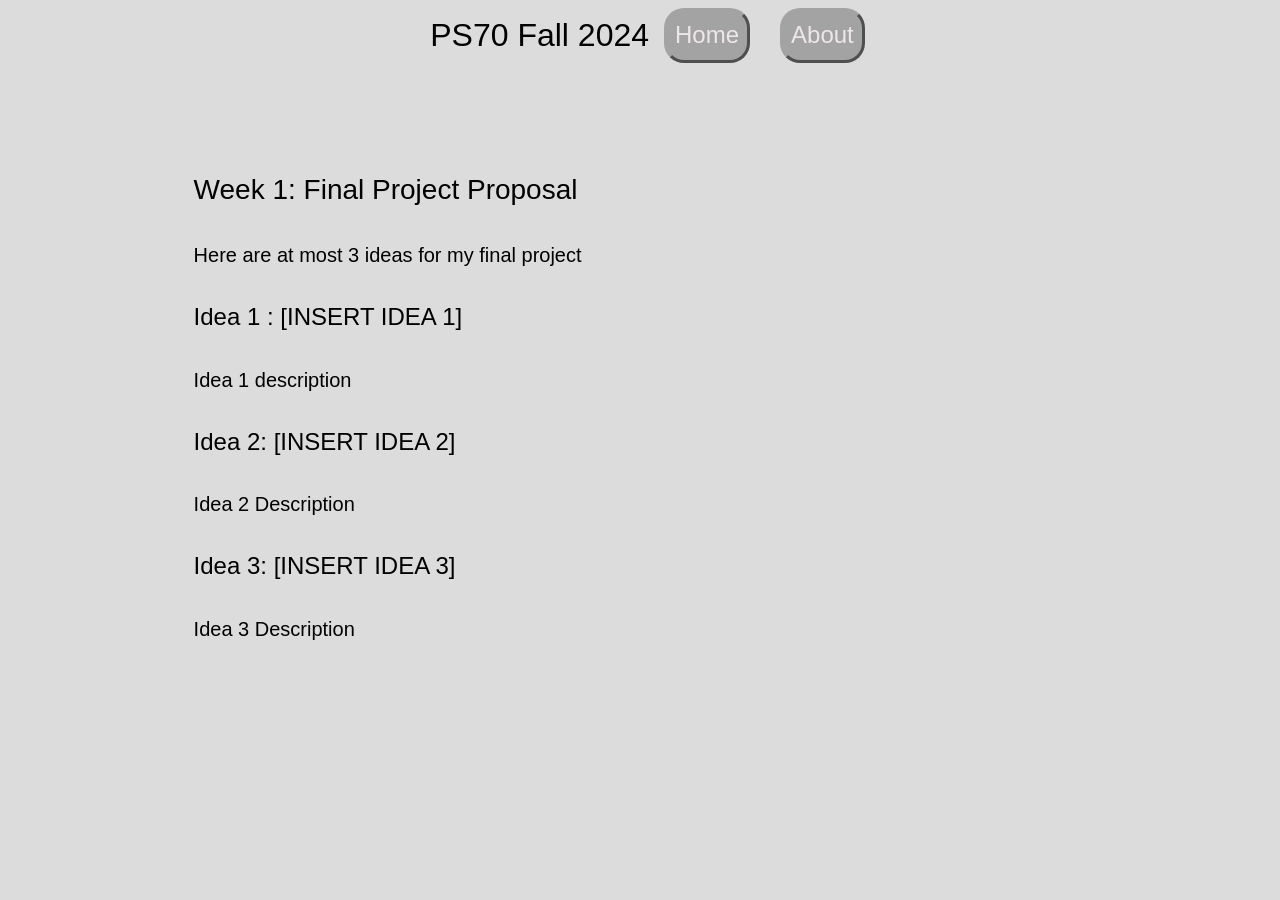
==== 01_intro/index.html @ 6d692669 "intro added intro files" ====
<!DOCTYPE html>
<html lang="en">

<title>PS70: Intro to Digital Fabrication </title>
<link href="https://cdn.jsdelivr.net/npm/bootstrap@5.1.1/dist/css/bootstrap.min.css" rel="stylesheet">
<link href="../style.css" rel="stylesheet">


<nav class="navbar navbar-expand-sm navbar-dark" style=" color: #EEE7E8;">
  <div style="align-items: center; justify-content: center;" class="container-fluid">
    <div class="flexrow">
      <h2 class="nav-title">PS70 Fall 2024</h2>
    </div>
    <div class="navbar-nav">
      <h4><a class="nav-link" href="../index.html">Home</a></h4>
      <h4><a class="nav-link" href="../about.html">About</a></h4>
    </div>
  </div>
</nav>

<body>
<xmp style="display:none;">
<div class="textcontainer">
<br></br>

<h3>Week 1: Final Project Proposal</h3>

<p class = "margin"></p>
Here are at most 3 ideas for my final project
<p class = "margin"></p>

<h4>Idea 1 : [INSERT IDEA 1]</h4>
<p class = "margin"></p>

Idea 1 description

<p class = "margin"></p>


<h4>Idea 2: [INSERT IDEA 2]</h4>
<p class = "margin"></p>

Idea 2 Description

<p class = "margin"></p>

<h4>Idea 3: [INSERT IDEA 3]</h4>
<p class = "margin"></p>

Idea 3 Description



</div>
</xmp>
</body>

<script src="../strapdown.js"></script>
<script src="https://cdn.jsdelivr.net/npm/bootstrap@5.0.2/dist/js/bootstrap.bundle.min.js" ></script>

</html>
---- style.css ----
body {
    font: 20px "Gill Sans", Verdana, sans-serif;
    line-height: 1.8;
    color: #000000;
    background-color: #dcdcdc;
    padding-top: 0px !important;
  }

.textcontainer {
  padding: 2% 10%;;
}

p {font-size: 16px;}
.margin {margin-bottom: 30px;}

a {
  color: #000000;
}

.container-fluid {
  padding: 0px;
  /*padding-bottom: 70px;*/
}

nav {
  background-color: #dcdcdc;
  color: #EEE7E8;
  padding: 50px 0px;
}

.navbar-nav {
  display: flex;
  justify-content: flex-start;
  gap: 30px;
}

.nav-title{
  margin-left: 15px;
  margin-right: 15px;
  color: #000000;
}

.nav-link {
  border: 3px outset #a3a3a3;
  border-radius: 20px;
  padding: 10px 30px;
  background-color: #a3a3a3;
  color: #EEE7E8;
  transition: 0.3s;
}

.nav-link:hover {
  border: 3px outset #FFFFFF;
  border-radius: 20px;
  padding: 10px 30px;
  background-color: #a3a3a3;
  transition: 0.3s;
}

#btn {
  border: 3px outset #FFFFFF;
  border-radius: 40px;
  padding: 10px 30px;
  background-color: #a3a3a3;
  color: #000000;
  transition: 0.3s;
}

#btn:hover {
  border: 3px inset #FFFFFF;
  border-radius: 40px;
  padding: 10px 30px;
  background-color: #a3a3a3;
  transition: 0.3s;
}

.row {
  margin: auto auto;
}

.flexrow {
  display: flex;
  justify-content: space-evenly;
}

.center-row {
  display: flex;
  justify-content: center;
}

code {
  background-color: #2d2b33;
  color: #EEE7E8;
  font-family: 'Courier New', Courier, monospace;
}

.caption {
  color: gray;
  font-size: 16px;
  text-align: center;
  font-style: italic;
}

#aboutme {
  padding: 20px;
}
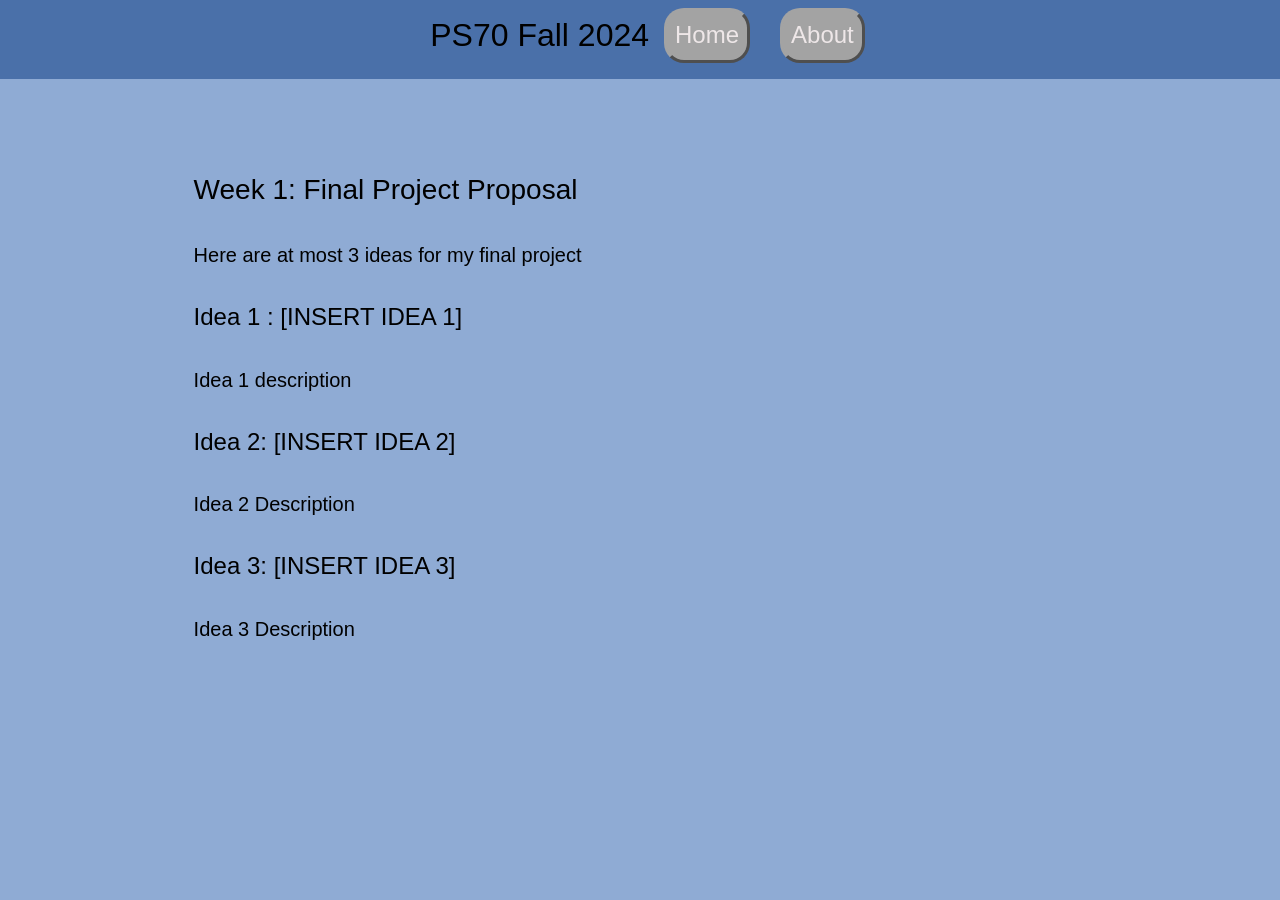
==== commit 435db9fc: "trial edit 1 first edit to website" ====
--- a/01_intro/index.html
+++ b/01_intro/index.html
@@ -6,7 +6,7 @@
 <link href="../style.css" rel="stylesheet">
 
 
-<nav class="navbar navbar-expand-sm navbar-dark" style=" color: #EEE7E8;">
+<nav class="navbar navbar-expand-sm navbar-dark" style=" color: #EFECE3;">
   <div style="align-items: center; justify-content: center;" class="container-fluid">
     <div class="flexrow">
       <h2 class="nav-title">PS70 Fall 2024</h2>
--- a/style.css
+++ b/style.css
@@ -2,7 +2,7 @@
     font: 20px "Gill Sans", Verdana, sans-serif;
     line-height: 1.8;
     color: #000000;
-    background-color: #dcdcdc;
+    background-color: #8FABD4;
     padding-top: 0px !important;
   }
 
@@ -23,8 +23,8 @@
 }
 
 nav {
-  background-color: #dcdcdc;
-  color: #EEE7E8;
+  background-color: #4A70A9;
+  color: #8FABD4;
   padding: 50px 0px;
 }
 
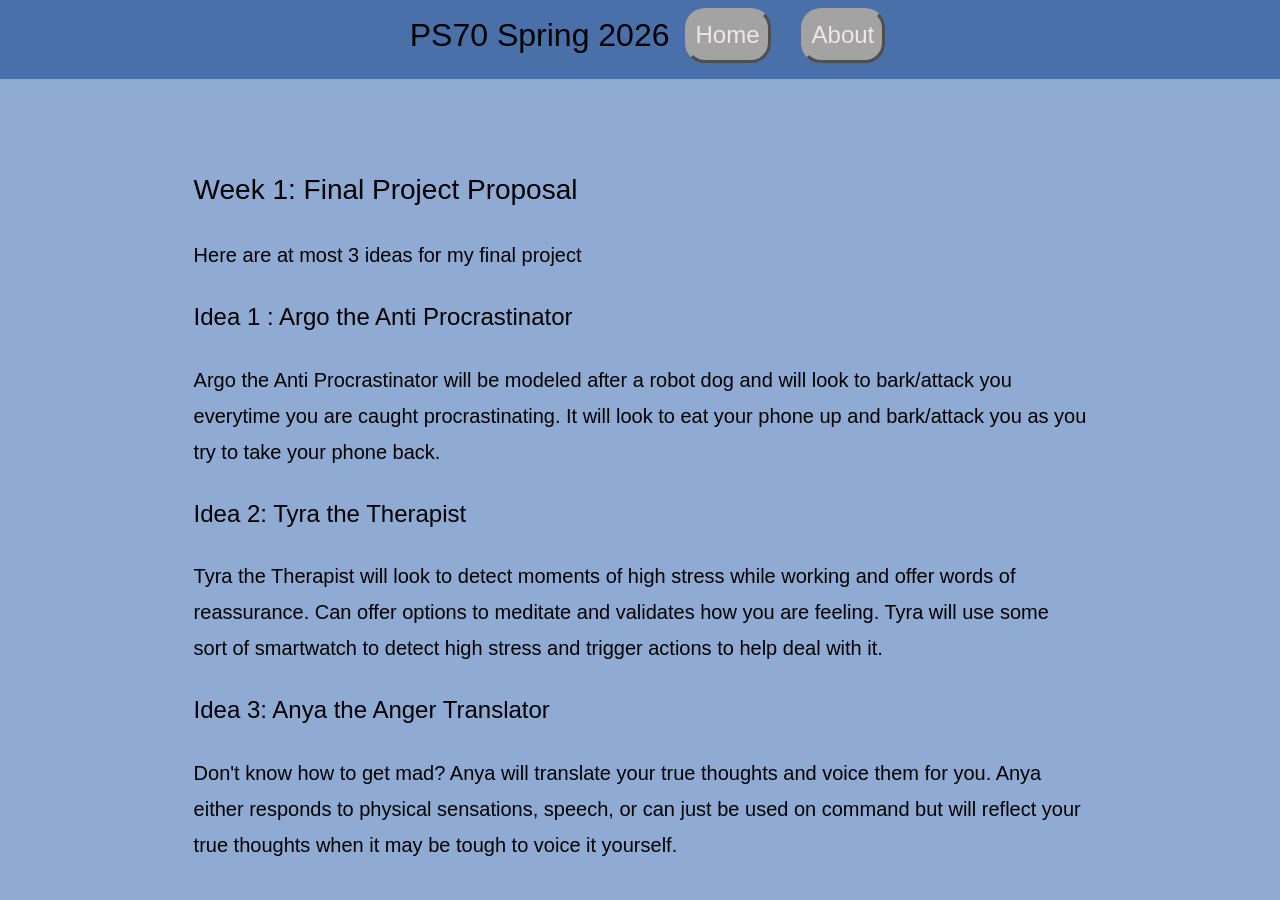
==== commit a0bbb9c5: "Update index.html" ====
--- a/01_intro/index.html
+++ b/01_intro/index.html
@@ -1,7 +1,7 @@
 <!DOCTYPE html>
 <html lang="en">
 
-<title>PS70: Intro to Digital Fabrication </title>
+<title>Andrew Chen PS70 </title>
 <link href="https://cdn.jsdelivr.net/npm/bootstrap@5.1.1/dist/css/bootstrap.min.css" rel="stylesheet">
 <link href="../style.css" rel="stylesheet">
 
@@ -9,7 +9,7 @@
 <nav class="navbar navbar-expand-sm navbar-dark" style=" color: #EFECE3;">
   <div style="align-items: center; justify-content: center;" class="container-fluid">
     <div class="flexrow">
-      <h2 class="nav-title">PS70 Fall 2024</h2>
+      <h2 class="nav-title">PS70 Spring 2026</h2>
     </div>
     <div class="navbar-nav">
       <h4><a class="nav-link" href="../index.html">Home</a></h4>
@@ -29,25 +29,24 @@
 Here are at most 3 ideas for my final project
 <p class = "margin"></p>
 
-<h4>Idea 1 : [INSERT IDEA 1]</h4>
+<h4>Idea 1 : Argo the Anti Procrastinator</h4>
 <p class = "margin"></p>
 
-Idea 1 description
+Argo the Anti Procrastinator will be modeled after a robot dog and will look to bark/attack you everytime you are caught procrastinating. It will look to eat your phone up and bark/attack you as you try to take your phone back. 
+<p class = "margin"></p>
+
+
+<h4>Idea 2: Tyra the Therapist </h4>
+<p class = "margin"></p>
+
+Tyra the Therapist will look to detect moments of high stress while working and offer words of reassurance. Can offer options to meditate and validates how you are feeling. Tyra will use some sort of smartwatch to detect high stress and trigger actions to help deal with it. 
 
 <p class = "margin"></p>
 
-
-<h4>Idea 2: [INSERT IDEA 2]</h4>
+<h4>Idea 3: Anya the Anger Translator </h4>
 <p class = "margin"></p>
 
-Idea 2 Description
-
-<p class = "margin"></p>
-
-<h4>Idea 3: [INSERT IDEA 3]</h4>
-<p class = "margin"></p>
-
-Idea 3 Description
+Don't know how to get mad? Anya will translate your true thoughts and voice them for you. Anya either responds to physical sensations, speech, or can just be used on command but will reflect your true thoughts when it may be tough to voice it yourself.
 
 
 
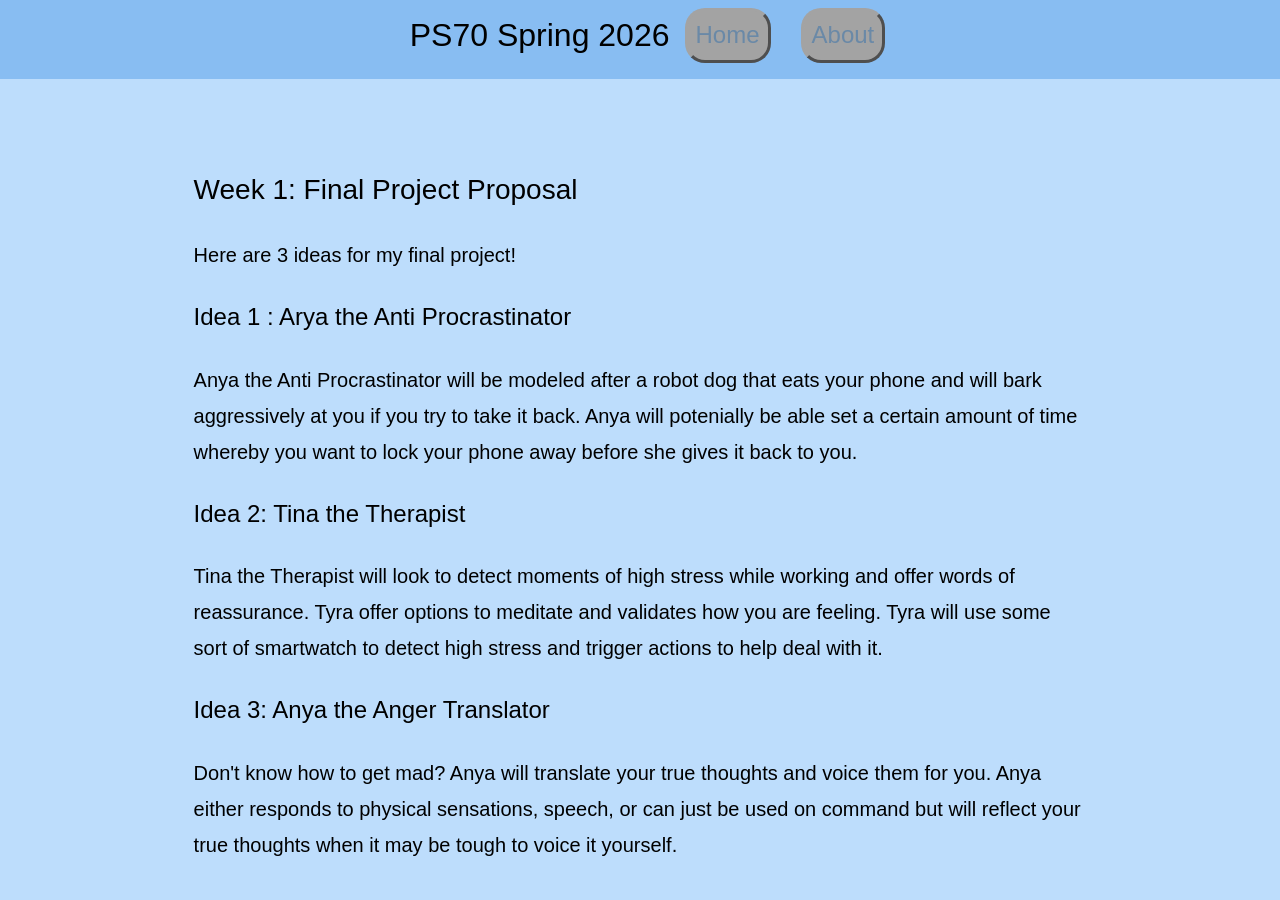
==== commit 1c83926d: "basic edits pt 1" ====
--- a/01_intro/index.html
+++ b/01_intro/index.html
@@ -26,20 +26,21 @@
 <h3>Week 1: Final Project Proposal</h3>
 
 <p class = "margin"></p>
-Here are at most 3 ideas for my final project
+Here are 3 ideas for my final project!
 <p class = "margin"></p>
 
-<h4>Idea 1 : Argo the Anti Procrastinator</h4>
+<h4>Idea 1 : Arya the Anti Procrastinator</h4>
 <p class = "margin"></p>
 
-Argo the Anti Procrastinator will be modeled after a robot dog and will look to bark/attack you everytime you are caught procrastinating. It will look to eat your phone up and bark/attack you as you try to take your phone back. 
+Anya the Anti Procrastinator will be modeled after a robot dog that eats your phone and will bark aggressively at you if you try to take it back. Anya will potenially be able set a certain amount of time whereby you want to lock your phone away before she gives it back to you. 
+
 <p class = "margin"></p>
 
 
-<h4>Idea 2: Tyra the Therapist </h4>
+<h4>Idea 2: Tina the Therapist </h4>
 <p class = "margin"></p>
 
-Tyra the Therapist will look to detect moments of high stress while working and offer words of reassurance. Can offer options to meditate and validates how you are feeling. Tyra will use some sort of smartwatch to detect high stress and trigger actions to help deal with it. 
+Tina the Therapist will look to detect moments of high stress while working and offer words of reassurance. Tyra offer options to meditate and validates how you are feeling. Tyra will use some sort of smartwatch to detect high stress and trigger actions to help deal with it. 
 
 <p class = "margin"></p>
 
--- a/style.css
+++ b/style.css
@@ -2,7 +2,7 @@
     font: 20px "Gill Sans", Verdana, sans-serif;
     line-height: 1.8;
     color: #000000;
-    background-color: #8FABD4;
+    background-color: #BDDDFC;
     padding-top: 0px !important;
   }
 
@@ -23,8 +23,8 @@
 }
 
 nav {
-  background-color: #4A70A9;
-  color: #8FABD4;
+  background-color: #88BDF2;
+  color: #BDDDFC;
   padding: 50px 0px;
 }
 
@@ -45,7 +45,7 @@
   border-radius: 20px;
   padding: 10px 30px;
   background-color: #a3a3a3;
-  color: #EEE7E8;
+  color: #6A89A7;
   transition: 0.3s;
 }
 
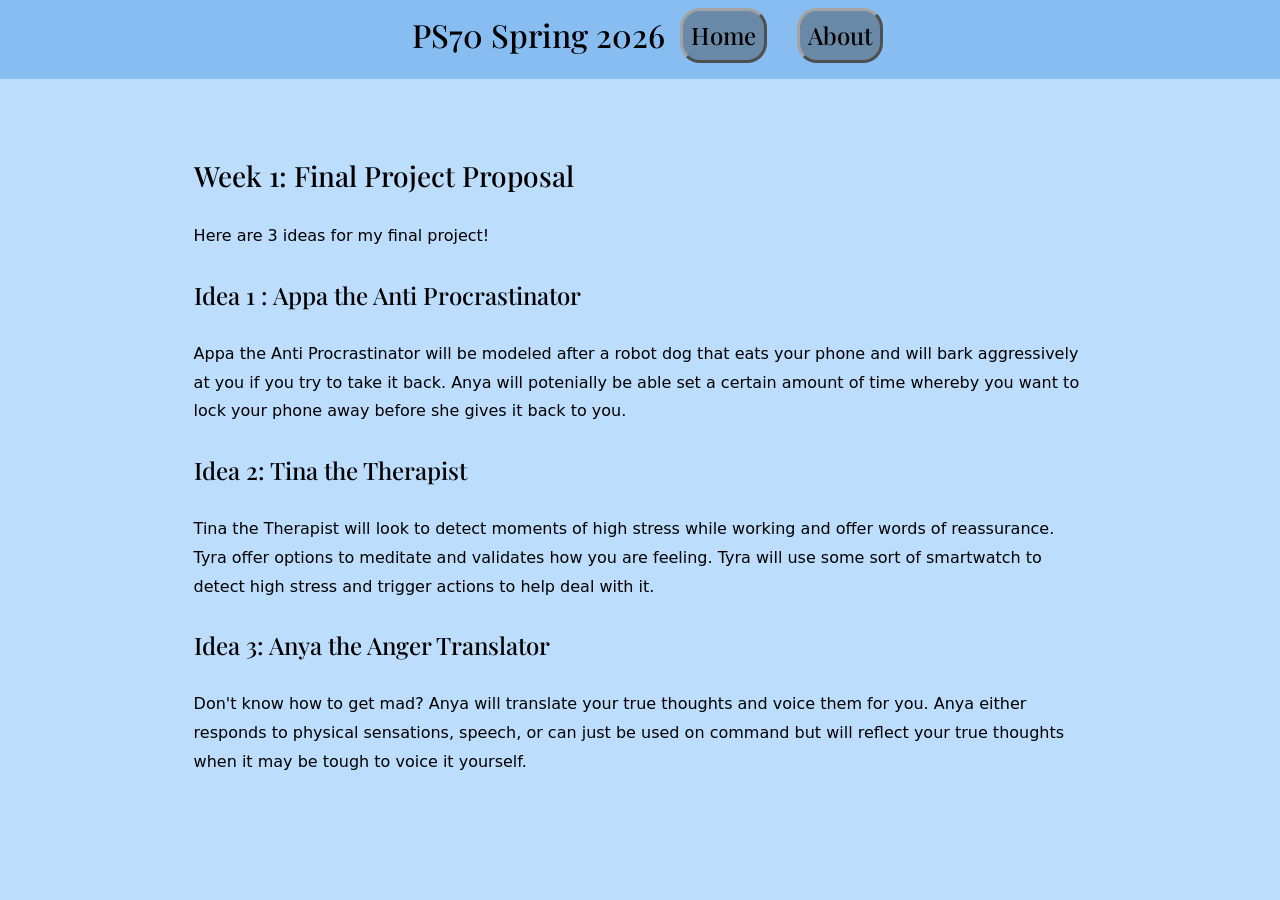
==== commit bb713a56: "week 1 done?" ====
--- a/01_intro/index.html
+++ b/01_intro/index.html
@@ -3,10 +3,12 @@
 
 <title>Andrew Chen PS70 </title>
 <link href="https://cdn.jsdelivr.net/npm/bootstrap@5.1.1/dist/css/bootstrap.min.css" rel="stylesheet">
+<link href="https://fonts.googleapis.com/css2?family=Playfair+Display:wght@400;600;700&display=swap" rel="stylesheet">
+<link href="https://fonts.googleapis.com/css2?family=Poppins:wght@300;400;500;600;700&display=swap" rel="stylesheet">
 <link href="../style.css" rel="stylesheet">
 
 
-<nav class="navbar navbar-expand-sm navbar-dark" style=" color: #EFECE3;">
+<nav class="navbar navbar-expand-sm navbar-dark" style=" color: #384959;">
   <div style="align-items: center; justify-content: center;" class="container-fluid">
     <div class="flexrow">
       <h2 class="nav-title">PS70 Spring 2026</h2>
@@ -29,10 +31,10 @@
 Here are 3 ideas for my final project!
 <p class = "margin"></p>
 
-<h4>Idea 1 : Arya the Anti Procrastinator</h4>
+<h4>Idea 1 : Appa the Anti Procrastinator</h4>
 <p class = "margin"></p>
 
-Anya the Anti Procrastinator will be modeled after a robot dog that eats your phone and will bark aggressively at you if you try to take it back. Anya will potenially be able set a certain amount of time whereby you want to lock your phone away before she gives it back to you. 
+Appa the Anti Procrastinator will be modeled after a robot dog that eats your phone and will bark aggressively at you if you try to take it back. Anya will potenially be able set a certain amount of time whereby you want to lock your phone away before she gives it back to you. 
 
 <p class = "margin"></p>
 
--- a/style.css
+++ b/style.css
@@ -1,5 +1,5 @@
 body {
-    font: 20px "Gill Sans", Verdana, sans-serif;
+    font-family: 80px "Poppins", Arial, sans-serif;
     line-height: 1.8;
     color: #000000;
     background-color: #BDDDFC;
@@ -10,7 +10,11 @@
   padding: 2% 10%;;
 }
 
-p {font-size: 16px;}
+h1, h2, h3, h4 {
+  font-family: "Playfair Display", serif;
+}
+
+p {font-size: 20px;}
 .margin {margin-bottom: 30px;}
 
 a {
@@ -44,8 +48,8 @@
   border: 3px outset #a3a3a3;
   border-radius: 20px;
   padding: 10px 30px;
-  background-color: #a3a3a3;
-  color: #6A89A7;
+  background-color: #6A89A7;
+  color: #000000;
   transition: 0.3s;
 }
 
@@ -53,7 +57,7 @@
   border: 3px outset #FFFFFF;
   border-radius: 20px;
   padding: 10px 30px;
-  background-color: #a3a3a3;
+  background-color: #6A89A7;
   transition: 0.3s;
 }
 
@@ -61,8 +65,8 @@
   border: 3px outset #FFFFFF;
   border-radius: 40px;
   padding: 10px 30px;
-  background-color: #a3a3a3;
-  color: #000000;
+  background-color: #6A89A7;
+  color: #6A89A7;
   transition: 0.3s;
 }
 
@@ -70,7 +74,7 @@
   border: 3px inset #FFFFFF;
   border-radius: 40px;
   padding: 10px 30px;
-  background-color: #a3a3a3;
+  background-color: #6A89A7;
   transition: 0.3s;
 }
 
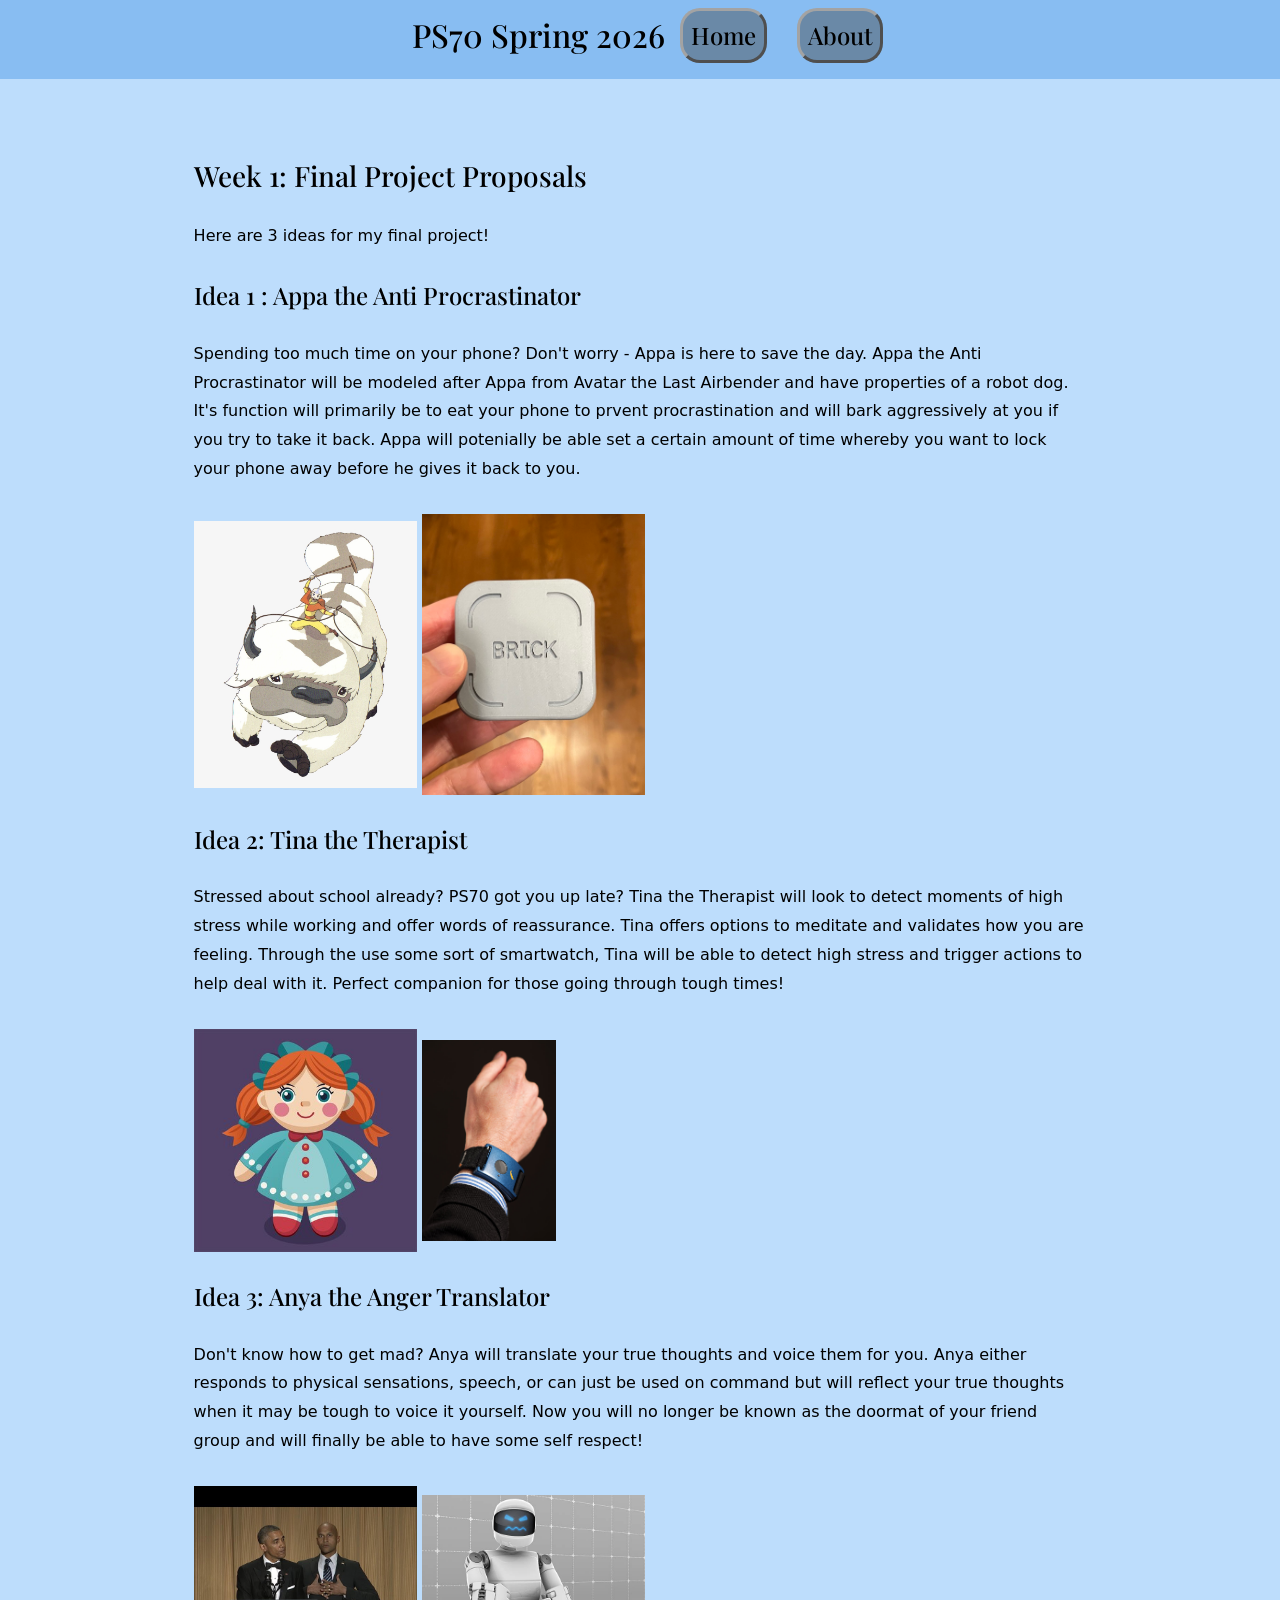
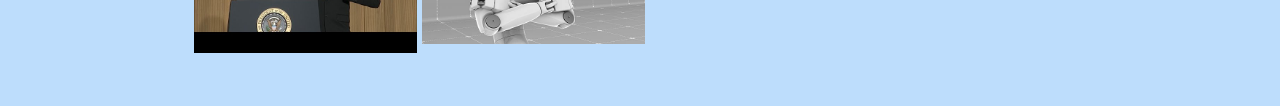
==== commit b55b6e4c: "week3" ====
--- a/01_intro/index.html
+++ b/01_intro/index.html
@@ -25,7 +25,7 @@
 <div class="textcontainer">
 <br></br>
 
-<h3>Week 1: Final Project Proposal</h3>
+<h3>Week 1: Final Project Proposals</h3>
 
 <p class = "margin"></p>
 Here are 3 ideas for my final project!
@@ -33,24 +33,34 @@
 
 <h4>Idea 1 : Appa the Anti Procrastinator</h4>
 <p class = "margin"></p>
-
-Appa the Anti Procrastinator will be modeled after a robot dog that eats your phone and will bark aggressively at you if you try to take it back. Anya will potenially be able set a certain amount of time whereby you want to lock your phone away before she gives it back to you. 
-
+  
+Spending too much time on your phone? Don't worry - Appa is here to save the day. Appa the Anti Procrastinator will be modeled after Appa from Avatar the Last Airbender and have properties of a robot dog. It's function will primarily be to eat your phone to prvent procrastination and will bark aggressively at you if you try to take it back. Appa will potenially be able set a certain amount of time whereby you want to lock your phone away before he gives it back to you. 
 <p class = "margin"></p>
+<p class="margin">   </p>
+  <image style = "width: 25%"src = "appa.jpg" alt = "appa"> </image>
+  <image style = "width: 25%"src = "brick.jpg" alt = "brick"> </image>
+<p class="margin">   </p>
 
 
 <h4>Idea 2: Tina the Therapist </h4>
 <p class = "margin"></p>
 
-Tina the Therapist will look to detect moments of high stress while working and offer words of reassurance. Tyra offer options to meditate and validates how you are feeling. Tyra will use some sort of smartwatch to detect high stress and trigger actions to help deal with it. 
-
+Stressed about school already? PS70 got you up late? Tina the Therapist will look to detect moments of high stress while working and offer words of reassurance. Tina offers options to meditate and validates how you are feeling. Through the use some sort of smartwatch, Tina will be able to detect high stress and trigger actions to help deal with it. Perfect companion for those going through tough times!
 <p class = "margin"></p>
+<p class="margin">   </p>
+  <image style = "width: 25%"src = "tina doll2.jpg" alt = "tina"> </image>
+  <image style = "width: 15%"src = "watch stress.jpg" alt = "watch"> </image>
+<p class="margin">   </p>
 
 <h4>Idea 3: Anya the Anger Translator </h4>
 <p class = "margin"></p>
 
-Don't know how to get mad? Anya will translate your true thoughts and voice them for you. Anya either responds to physical sensations, speech, or can just be used on command but will reflect your true thoughts when it may be tough to voice it yourself.
-
+Don't know how to get mad? Anya will translate your true thoughts and voice them for you. Anya either responds to physical sensations, speech, or can just be used on command but will reflect your true thoughts when it may be tough to voice it yourself. Now you will no longer be known as the doormat of your friend group and will finally be able to have some self respect!
+<p class = "margin"></p>
+<p class="margin">   </p>
+  <image style = "width: 25%"src = "anger translator.jpg" alt = "anger"> </image>
+  <image style = "width: 25%"src = "angry robot.jpg" alt = "robot"> </image>
+<p class="margin">   </p>
 
 
 </div>
